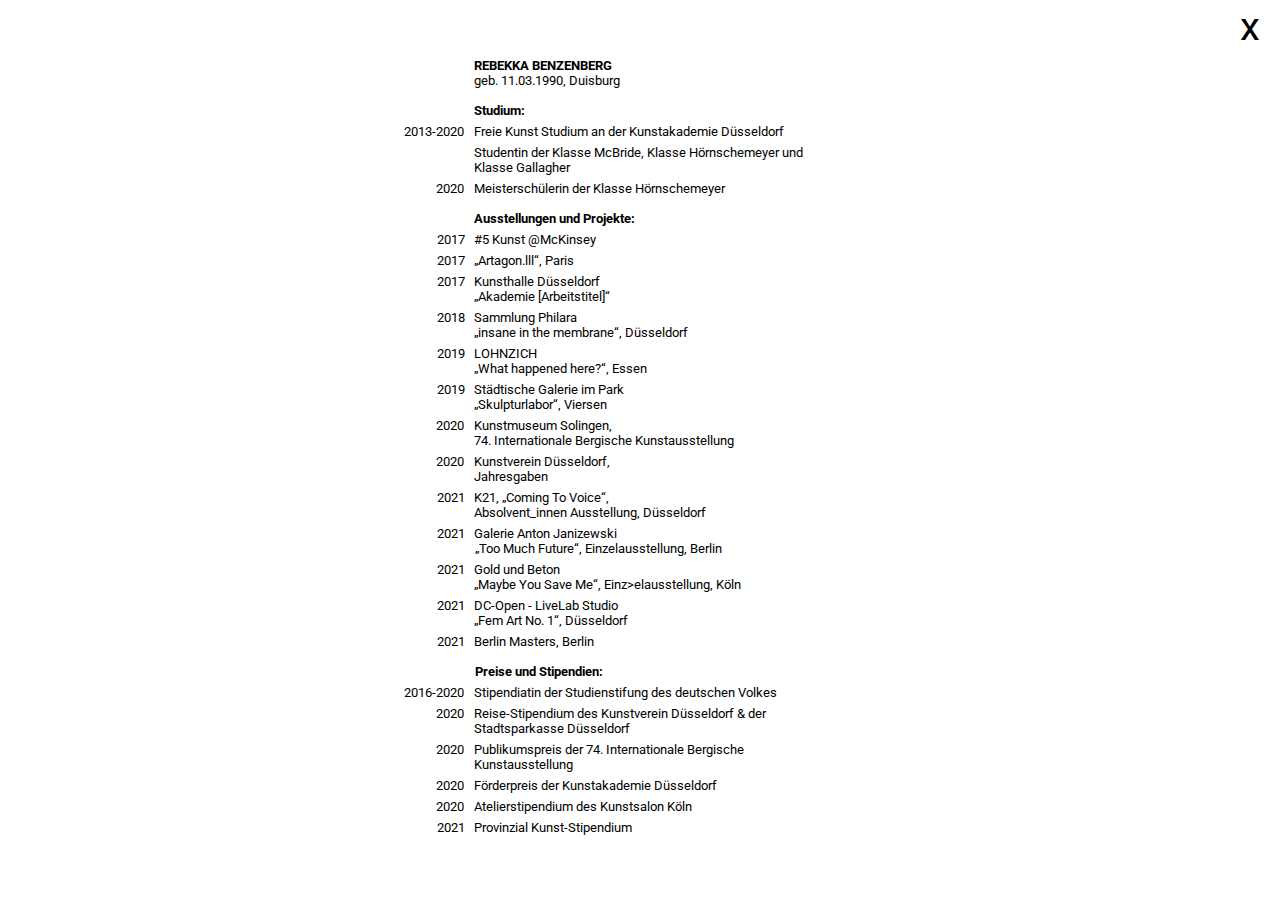
==== info.html @ 3e7d2a04 "init" ====
<!DOCTYPE html
    PUBLIC "-//W3C//DTD XHTML 1.0 Transitional//EN" "http://www.w3.org/TR/xhtml1/DTD/xhtml1-transitional.dtd">
<html xmlns="http://www.w3.org/1999/xhtml">

<head>
    <meta http-equiv="Content-Type" content="text/html; charset=utf-8" />
    <title>Rebekka Benzenber</title>
    <meta name="viewport" content="width=1920px, initial-scale=1.0, user-scalable=yes">
    <style>
        @import url('https://fonts.googleapis.com/css2?family=Roboto:ital,wght@0,400;0,700;1,400;1,700&display=swap');
    </style>
    <link rel="stylesheet" href="rebekkabenzenberg.css" />
</head>

<body>
    <svg xmlns="http://www.w3.org/2000/svg" xmlns:xlink="http://www.w3.org/1999/xlink" width="100vw" height="100vh"
        viewBox="-71 -55.531 595 842" xml:space="preserve" class="info">
        <text transform="translate(71 10)" class="bold">REBEKKA BENZENBERG</text>
        <text transform="translate(71 24)">geb. 11.03.1990, Duisburg</text>
        <text transform="translate(71 52)" class="bold">Studium:</text>
        <text transform="translate(6 72)">2013-2020</text>
        <text transform="translate(71 72)">Freie Kunst Studium an der Kunstakademie Düsseldorf</text>
        <text transform="translate(71 91.5)">Studentin der Klasse McBride, Klasse Hörnschemeyer und</text>
        <text transform="translate(71 105.5)">Klasse Gallagher</text>
        <text transform="translate(35.5 125)">2020</text>
        <text transform="translate(71 125)">Meisterschülerin der Klasse Hörnschemeyer</text>
        <text transform="translate(71 153.5)" class="bold">Ausstellungen und Projekte:</text>
        <text transform="translate(36.5 173)">2017</text>
        <text transform="translate(71 173)">#5 Kunst @McKinsey</text>
        <text transform="translate(36.5 192.5)">2017</text>
        <text transform="translate(71 192.5)">„Artagon.lll“, Paris</text>
        <text transform="translate(36.5 212.5)">2017</text>
        <text transform="translate(71 212.5)">Kunsthalle Düsseldorf</text>
        <text transform="translate(71 226.5)">„Akademie [Arbeitstitel]“</text>
        <text transform="translate(36.5 246)">2018</text>
        <text transform="translate(71 246)">Sammlung Philara</text>
        <text transform="translate(71 260)">„insane in the membrane“, Düsseldorf</text>
        <text transform="translate(36.5 279.5)">2019</text>
        <text transform="translate(71 279.5)">LOHNZICH</text>
        <text transform="translate(71 293.5)">„What happened here?“, Essen</text>
        <text transform="translate(36.5 313.5)">2019</text>
        <text transform="translate(71 313.5)">Städtische Galerie im Park</text>
        <text transform="translate(71 327.5)">„Skulpturlabor“, Viersen</text>
        <text transform="translate(35.5 347)">2020</text>
        <text transform="translate(71 347)">Kunstmuseum Solingen,</text>
        <text transform="translate(71 361)">74. Internationale Bergische  Kunstausstellung</text>
        <text transform="translate(35.5 380.5)">2020</text>
        <text transform="translate(71 380.5)">Kunstverein Düsseldorf,</text>
        <text transform="translate(71 394.5)">Jahresgaben</text>
        <text transform="translate(37 414.5)">2021</text>
        <text transform="translate(71 414.5)">K21, „Coming To Voice“,</text>
        <text transform="translate(71 428.5)">Absolvent_innen Ausstellung, Düsseldorf</text>
        <text  transform="translate(37 448)">2021</text>
        <text transform="translate(71 448)">Galerie Anton Janizewski</text>
        <text transform="translate(71.994 462)">„Too Much Future“, Einzelausstellung, Berlin</text>
        <text transform="translate(37 481.5)">2021</text>
        <text transform="translate(71 481.5)">Gold und Beton</text>
        <text transform="translate(71 495.5)">„Maybe You Save Me“, Einz>elausstellung, Köln</text>
        <text transform="translate(37 515.5)">2021</text>
        <text transform="translate(71 515.5)">DC-Open - LiveLab Studio</text>
        <text transform="translate(71 529.5)">„Fem Art No. 1“, Düsseldorf</text>
        <text transform="translate(37 549)">2021</text>
        <text transform="translate(71 549)">Berlin Masters, Berlin</text>
        <text transform="translate(72 577)" class="bold">Preise und Stipendien:</text>
        <text transform="translate(6 597)">2016-2020</text>
        <text transform="translate(70.87 597)">Stipendiatin der Studienstifung des deutschen Volkes</text>
        <text transform="translate(35.5 616.5)">2020</text>
        <text transform="translate(71 616.5)">Reise-Stipendium des Kunstverein Düsseldorf &amp; der</text>
        <text transform="translate(71 630.5)">Stadtsparkasse Düsseldorf</text>
        <text transform="translate(35.5 650)">2020</text>
        <text transform="translate(71 650)">Publikumspreis der 74. Internationale Bergische</text>
        <text transform="translate(71 664)">Kunstausstellung</text>
        <text transform="translate(35.5 684)">2020</text>
        <text transform="translate(71 684)">Förderpreis der Kunstakademie Düsseldorf</text>
        <text transform="translate(35.5 703.5)">2020</text>
        <text transform="translate(71 703.5)">Atelierstipendium des Kunstsalon Köln</text>
        <text transform="translate(37 723)">2021</text>
        <text transform="translate(71 723)">Provinzial Kunst-Stipendium</text>
    </svg>
    <a href="./index.html" class="close">x</a>
</body>

</html>
---- rebekkabenzenberg.css ----
@charset "utf-8";
* { 
	font-family: 'Roboto', sans-serif; 
	font-weight: 400; 
	margin: 0;
	padding: 0;
}

svg text {
	font-family: 'Roboto', sans-serif; 
	font-weight: 400;
	font-size: 60px;
}

svg.info text {
	font-size: 12px;
}

svg text.bold {
	font-weight: 700;
}

.close {
	position: absolute;    
	position: absolute;
    top: 10px;
    right: 20px;
    font-size: 40px;
    line-height: 33px;
    text-decoration: none;
    color: #000;
}
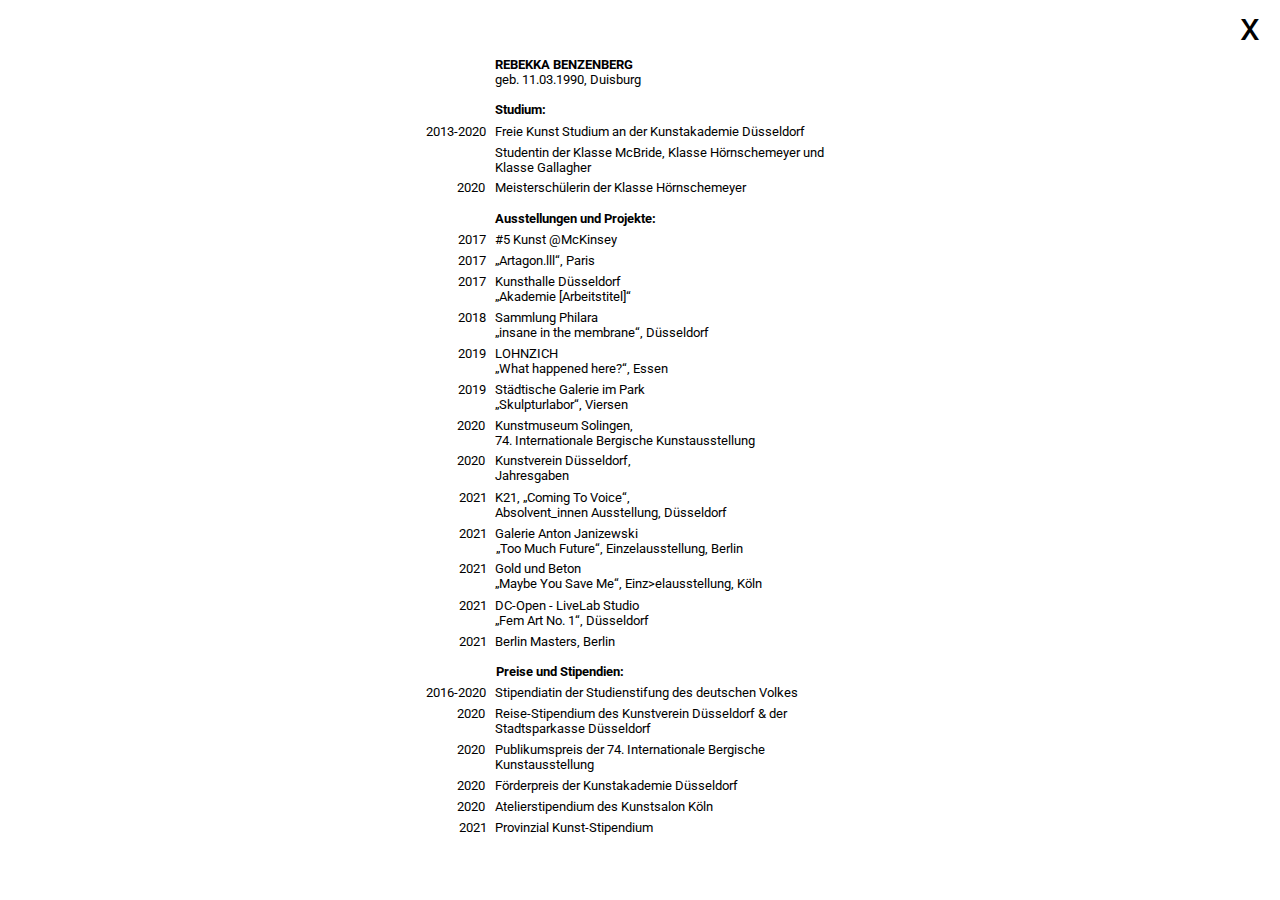
==== commit 34c48bed: "mobile update" ====
--- a/info.html
+++ b/info.html
@@ -4,8 +4,8 @@
 
 <head>
     <meta http-equiv="Content-Type" content="text/html; charset=utf-8" />
-    <title>Rebekka Benzenber</title>
-    <meta name="viewport" content="width=1920px, initial-scale=1.0, user-scalable=yes">
+    <title>Rebekka Benzenberg</title>
+    <meta name="viewport" content="width=device-width, initial-scale=1.0, user-scalable=yes">
     <style>
         @import url('https://fonts.googleapis.com/css2?family=Roboto:ital,wght@0,400;0,700;1,400;1,700&display=swap');
     </style>
@@ -14,7 +14,7 @@
 
 <body>
     <svg xmlns="http://www.w3.org/2000/svg" xmlns:xlink="http://www.w3.org/1999/xlink" width="100vw" height="100vh"
-        viewBox="-71 -55.531 595 842" xml:space="preserve" class="info">
+        viewBox="-30 -55 473 842" xml:space="preserve" class="info">
         <text transform="translate(71 10)" class="bold">REBEKKA BENZENBERG</text>
         <text transform="translate(71 24)">geb. 11.03.1990, Duisburg</text>
         <text transform="translate(71 52)" class="bold">Studium:</text>
--- a/rebekkabenzenberg.css
+++ b/rebekkabenzenberg.css
@@ -9,7 +9,39 @@
 svg text {
 	font-family: 'Roboto', sans-serif; 
 	font-weight: 400;
-	font-size: 60px;
+}
+
+.close {
+	position: absolute;
+	top: 10px;
+	right: 20px;
+	line-height: 33px;
+    text-decoration: none;
+    color: #000;
+}
+
+@media (orientation: landscape) {
+	svg text {
+		font-size: 60px;
+	}
+	.menu {
+		transform: translate(1663px, 65px);
+	}
+	.close {
+		font-size: 40px;
+	}
+}
+  
+@media (orientation: portrait) {
+	svg text {
+		font-size: 92px;
+	}
+	.menu {
+		transform: translate(1475px, 65px);
+	}
+	.close {
+		font-size: 25px;
+	}
 }
 
 svg.info text {
@@ -18,15 +50,4 @@
 
 svg text.bold {
 	font-weight: 700;
-}
-
-.close {
-	position: absolute;    
-	position: absolute;
-    top: 10px;
-    right: 20px;
-    font-size: 40px;
-    line-height: 33px;
-    text-decoration: none;
-    color: #000;
 }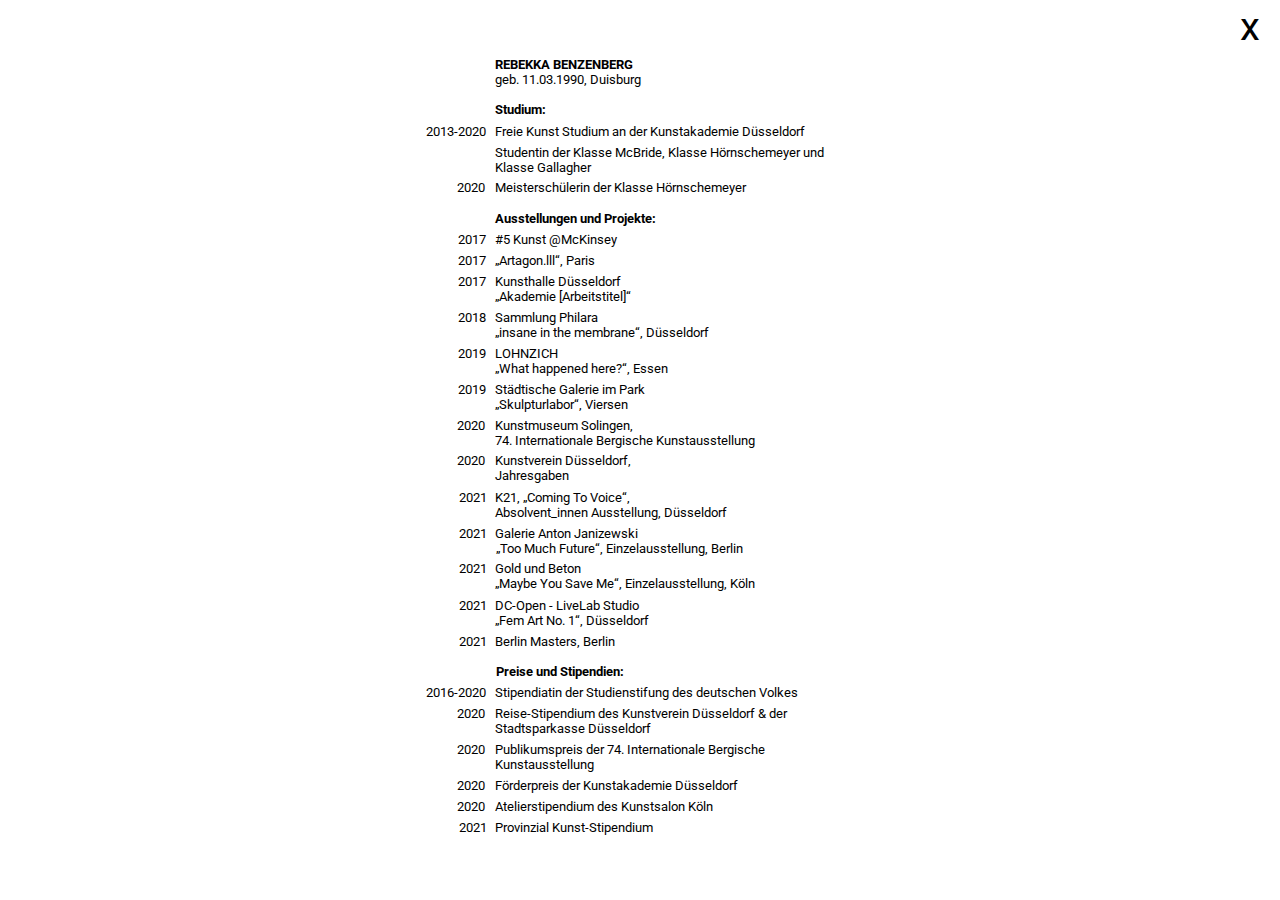
==== commit 3b80a21f: "typo" ====
--- a/info.html
+++ b/info.html
@@ -55,7 +55,7 @@
         <text transform="translate(71.994 462)">„Too Much Future“, Einzelausstellung, Berlin</text>
         <text transform="translate(37 481.5)">2021</text>
         <text transform="translate(71 481.5)">Gold und Beton</text>
-        <text transform="translate(71 495.5)">„Maybe You Save Me“, Einz>elausstellung, Köln</text>
+        <text transform="translate(71 495.5)">„Maybe You Save Me“, Einzelausstellung, Köln</text>
         <text transform="translate(37 515.5)">2021</text>
         <text transform="translate(71 515.5)">DC-Open - LiveLab Studio</text>
         <text transform="translate(71 529.5)">„Fem Art No. 1“, Düsseldorf</text>
--- a/rebekkabenzenberg.css
+++ b/rebekkabenzenberg.css
@@ -20,9 +20,19 @@
     color: #000;
 }
 
+svg.home {
+	display: none;
+}
+
 @media (orientation: landscape) {
+	svg.home.landscape {
+		display: inline;
+	}
 	svg text {
 		font-size: 60px;
+	}
+	.title {
+		transform: translate(85px, 65px)
 	}
 	.menu {
 		transform: translate(1663px, 65px);
@@ -33,11 +43,17 @@
 }
   
 @media (orientation: portrait) {
+	svg.home.portrait {
+		display: inline;
+	}
 	svg text {
 		font-size: 92px;
 	}
+	.title {
+		transform: translate(85px, 115px)
+	}
 	.menu {
-		transform: translate(1475px, 65px);
+		transform: translate(1475px, 115px);
 	}
 	.close {
 		font-size: 25px;
